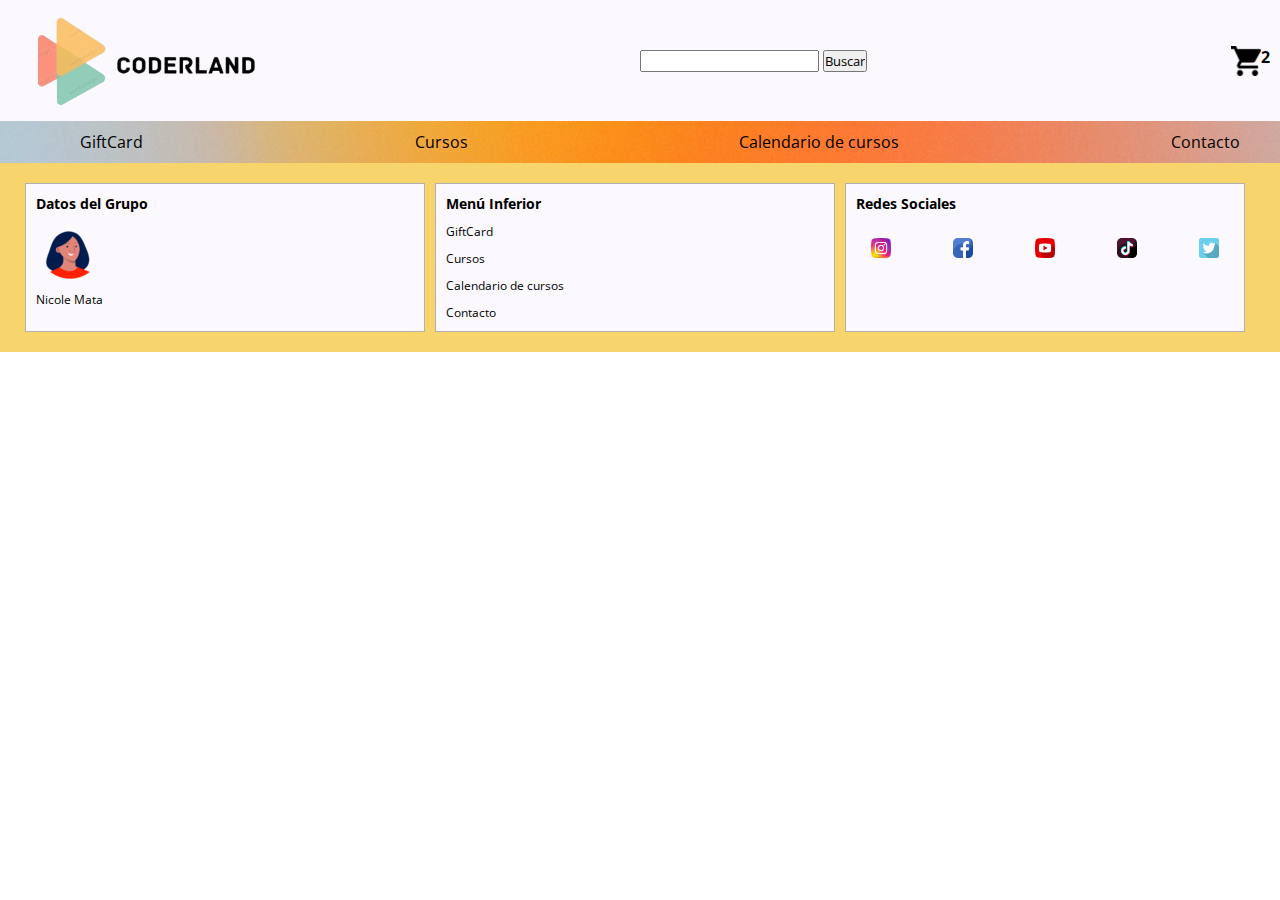
==== detalleDelCurso.html @ df52b889 "cambio del nombre de la carpeta de img" ====
<!DOCTYPE html>
<html lang="es">
<head>
    <meta charset="UTF-8">
    <meta http-equiv="X-UA-Compatible" content="IE=edge">
    <meta name="viewport" content="width=device-width, initial-scale=1.0">
    <link rel="stylesheet" href="css/estilos.css">
    <link rel="stylesheet" href="css/estilosDelCurso.css">
    <title>Detalle del Curso</title>
</head>
<body>
    <header>
        <div id="header-superior">
            <!-- LOGO -->
            <div class="contenedor-items">
                <div id="logo">
                    <a href="index.html"><img src="img/coderland.png" alt="logo-coderland"></a>
                </div>
            </div>

            <!-- BUSCADOR-->
            <div class="contenedor-items">
                <form action="#" method="get">
                    <input type="search" name="lista-buscador" list="lista-buscador">
                    <input type="submit" value="Buscar">
                </form>
                <datalist id="lista-buscador">
                    <option value="Html5 y CSS desde Cero"></option>
                    <option value="Python"></option>
                    <option value="Desarrollo con Angular"></option>
                    <option value="Programación con Java"></option>
                    <option value="SQL desde Cero"></option>
                    <option value="Javascript"></option>
                </datalist>
            </div>

            <!-- CARRITO -->
            <div class="contenedor-items">
                <div id="carrito">
                    <img src="img/carrito.png" alt="carrito">
                    <h4>2</h4>
                </div>
            </div>
        </div>


        <div id="header-menu">
            <nav>
                <ul>
                    <li><a href="giftCard.html">GiftCard</a></li>
                    <li><a href="detalleDelCurso.html">Cursos</a></li>
                    <li><a href="calendarioDeProxCursos.html">Calendario de cursos</a></li>
                    <li><a href="contacto.html">Contacto</a></li>
                </ul>
            </nav>
        </div>

    </header>
    
    <main>
        
    </main>

    <footer>
        <!-- datos del grupo -->
        <section class="contenedor-datos-menu-redes">
            <h4>Datos del Grupo</h4>
            <div class="columna-avatar-datos">

                <div id="avatar">
                    <img src="img/icons/avatar_woman.png" alt="user">
                </div>

                <div id="datos">
                    <p>Nicole Mata</p>
                </div>
            </div>

        </section>

        <!-- menu inferior -->
        <section class="contenedor-datos-menu-redes">
            <h4>Menú Inferior</h4>
            <ul>
                <li><a href="giftCard.html" target="_blank">GiftCard</a></li>
                <li><a href="detalleDelCurso.html" target="_blank">Cursos</a></li>
                <li><a href="calendarioDeProxCursos.html" target="_blank">Calendario de cursos</a></li>
                <li><a href="contacto.html" target="_blank">Contacto</a></li>
            </ul>
        </section>

        <!-- redes sociales -->
        <section class="contenedor-datos-menu-redes">
            <h4>Redes Sociales</h4>
            <ul id="iconos-redes">
                <li><a href="https://www.instagram.com/" target="_blank"><img src="img/icons/instagram.png"
                            alt="instagram"></a></li>
                <li><a href="https://www.facebook.com/" target="_blank"><img src="img/icons/facebook.png"
                            alt="facebook"></a></li>
                <li><a href="https://www.youtube.com/" target="_blank"><img src="img/icons/youtube.png"
                            alt="youtube"></a></li>
                <li><a href="https://www.tiktok.com/es/" target="_blank"><img src="img/icons/tik-tok.png"
                            alt="tik-tok"></a></li>
                <li><a href="https://twitter.com/" target="_blank"><img src="img/icons/twitter_.png" alt="twitter"></a>
                </li>
            </ul>

        </section>

        <!-- AGREGAR FIXED WP -->
        <section>
            <a href="https://web.whatsapp.com/" target="_blank" class="btn-wsp">
                <i class="icon-whatsapp"></i>
            </a>
        </section>

    </footer>
</body>
</html>
---- css/estilos.css ----
@import url('https://fonts.googleapis.com/css2?family=Open+Sans&display=swap');
* {
    margin: 0%;
    padding: 0%;
    box-sizing: border-box;
    font-family: 'Open Sans', sans-serif;
}

:root {
    --color-1: #FBF9FE;
    --color-2: #9CD9C2;
    --color-3: #f2b70596;
}


a {
    text-decoration: none;
    color: #000000;
}

ul {
    list-style: none;
}

/* HEADER */

header {
    background-color: var(--color-1);
    display: flex;
    flex-direction: column;
}

#header-superior {
    display: flex;
    justify-content: space-between;
    align-items: center;
}

#logo img {
    margin: 8px 30px;
    height: 100px;
}

#carrito {
    display: flex;
    margin: 0px 10px;
}


#carrito img {
    height: 30px;
}



#header-menu {
    background-image: url(../img/fondoo.jpg);
    background-size: cover;
    background-position: center;
}

#header-menu nav {
    padding-left: 70px;
    padding-right: 30px;
}

#header-menu ul {
    display: flex;
    justify-content: space-between;
    align-items: center;
    padding: 10px;
}

#header-menu li a {
    color: #000000;
    font-size: 16px;
}

.titulo-div-section {
    text-align: center;
    padding: 30px;
    font-size: 30px;
    background-color: var(--color-3);
}

/* FOOTER */
footer {
    background-color: var(--color-3);
    display: flex;
    justify-content: space-around;
    padding: 20px;
}

footer h4 {
    margin: 10px;
    font-size: 14px;
}

.contenedor-datos-menu-redes {
    background-color: var(--color-1);
    width: 400px;
    border-style: solid;
    border-width: thin;
    border-color: #b1b1b1;
}


.columna-avatar-datos {
    margin: 10px;
    font-size: 12px;
}

.contenedor-datos-menu-redes li {
    font-size: 12px;
    margin: 10px;
}


#iconos-redes {
    margin: 15px;
    display: flex;
    justify-content: space-between;
    
}

#iconos-redes img{
    width: 20px;
}

/* WHATSAPP */

.btn-wsp{
    background-color: #69cf5a;
    position: fixed;
    z-index: 10000;
    text-align: center;
    right: 15px;
    bottom: 30px;
    font-size: 40px;
    color: var(--color-1);
    border-radius: 50px;
    box-shadow: 0px 2px 10px #000000;
}

.btn-wsp:hover{
    background-color: var(--color-1);
    color: #69cf5a;
}
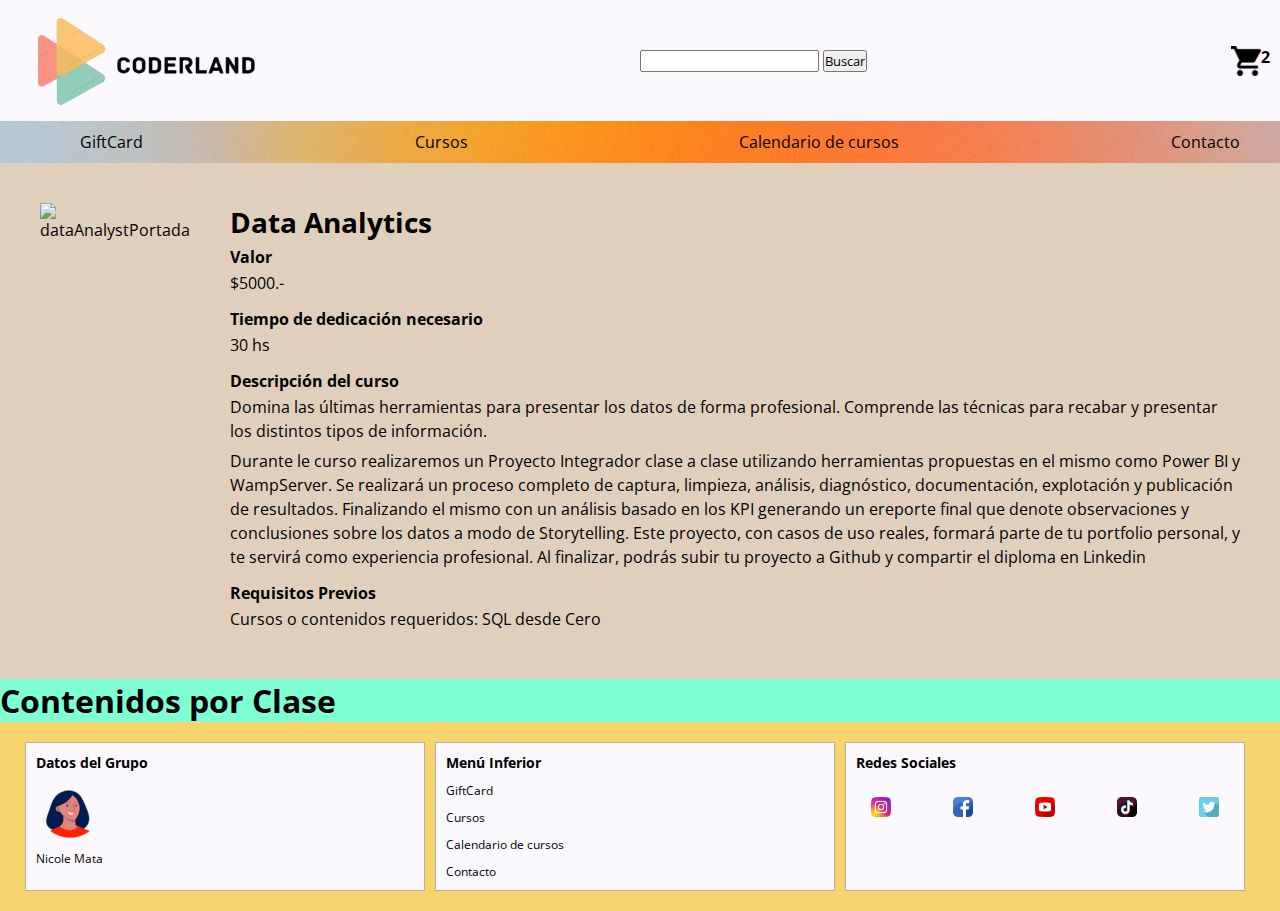
==== commit 4c3c3dd8: "desarrollo de los detalles del curso" ====
--- a/detalleDelCurso.html
+++ b/detalleDelCurso.html
@@ -1,5 +1,6 @@
 <!DOCTYPE html>
 <html lang="es">
+
 <head>
     <meta charset="UTF-8">
     <meta http-equiv="X-UA-Compatible" content="IE=edge">
@@ -8,6 +9,7 @@
     <link rel="stylesheet" href="css/estilosDelCurso.css">
     <title>Detalle del Curso</title>
 </head>
+
 <body>
     <header>
         <div id="header-superior">
@@ -56,9 +58,59 @@
         </div>
 
     </header>
-    
+
     <main>
+        <!--TITULO CURSO Y PORTADA-->
+        <section id="detalle-curso">
+            <div>
+                <img src="img/cursosPortadas/dataAnalystPortada.jpg" alt="dataAnalystPortada" >
+            </div>
+
+            <section id="info">
+                <h1>Data Analytics</h1>
+
+                <article class="detalle">
+                    <h4>Valor</h4>
+                    <p>$5000.-</p>
+                </article>
+
+                <article class="detalle">
+                    <h4>Tiempo de dedicación necesario</h4>
+                    <p>30 hs</p>
+                </article>
+
+                <article class="detalle">
+                    <h4>Descripción del curso</h4>
+                    <p>Domina las últimas herramientas para presentar los datos de forma
+                        profesional. Comprende las técnicas para recabar y presentar los
+                        distintos tipos de información.</p>
+                    <p>Durante le curso realizaremos un Proyecto Integrador clase a clase
+                        utilizando herramientas propuestas en el mismo como Power BI y
+                        WampServer.
+                        Se realizará un proceso completo de captura, limpieza, análisis,
+                        diagnóstico, documentación, explotación y publicación de resultados.
+                        Finalizando el mismo con un análisis basado en los KPI generando un
+                        ereporte final que denote observaciones y conclusiones sobre los
+                        datos a modo de Storytelling.
+                        Este proyecto, con casos de uso reales, formará parte de tu portfolio
+                        personal, y te servirá como experiencia profesional. Al finalizar, podrás
+                        subir tu proyecto a Github y compartir el diploma en Linkedin</p>
+                </article>
+
+                <article class="detalle">
+                    <h4>Requisitos Previos</h4>
+                    <p>Cursos o contenidos requeridos: SQL desde Cero</p>
+                </article>
+            </section>
+
+        </section>
+
+        <!-- CONTENIDO POR CLASE -->
+        <section id="contenido">
+            <h1>Contenidos por Clase</h1>
         
+        </section>
+
     </main>
 
     <footer>
@@ -108,12 +160,13 @@
         </section>
 
         <!-- AGREGAR FIXED WP -->
-        <section>
+        <div id="wsp">
             <a href="https://web.whatsapp.com/" target="_blank" class="btn-wsp">
                 <i class="icon-whatsapp"></i>
             </a>
-        </section>
+        </div>
 
     </footer>
 </body>
+
 </html>--- a/css/estilosDelCurso.css
+++ b/css/estilosDelCurso.css
@@ -0,0 +1,33 @@
+#detalle-curso{
+    background-color: rgb(224, 208, 187);
+    display: flex;
+    padding: 20px;
+}
+
+#detalle-curso img{
+    width: 300px;
+    margin: 20px;
+}
+
+#info{
+    margin: 20px;
+}
+
+#info h1{
+    font-size: 28px;
+}
+
+.detalle{
+    padding: 5px 0px;
+}
+
+.detalle p{
+    padding: 3px 0px;
+    line-height: 1.5;
+}
+
+#contenido{
+    background-color: aquamarine;
+    
+}   
+
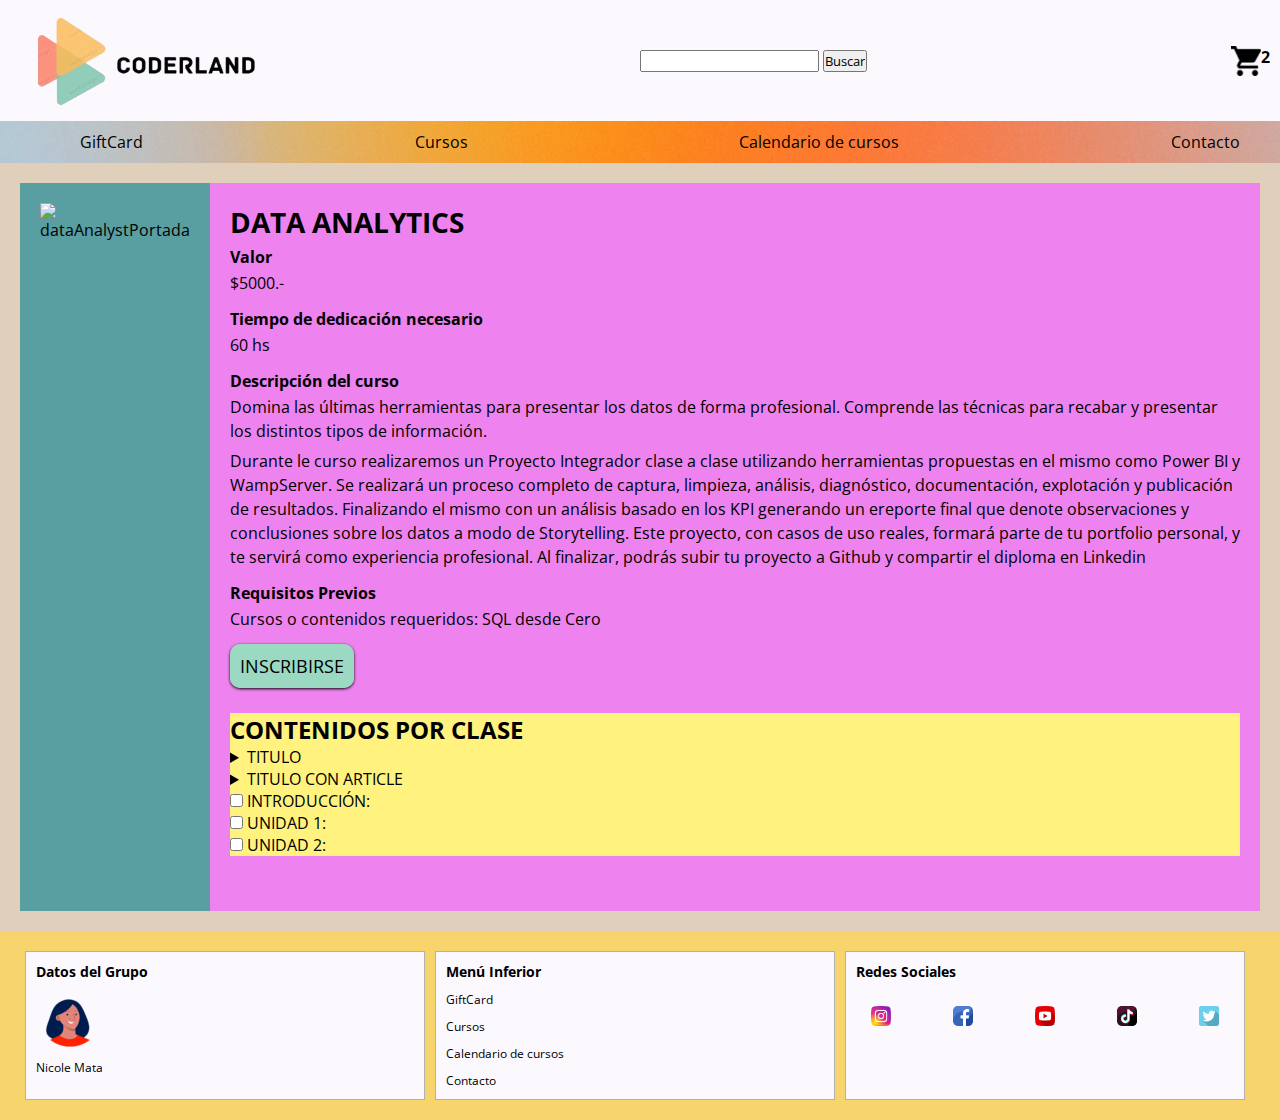
==== commit 1fcffada: "practicando tabla desplegable/acordeon con details y con input/label" ====
--- a/detalleDelCurso.html
+++ b/detalleDelCurso.html
@@ -62,12 +62,12 @@
     <main>
         <!--TITULO CURSO Y PORTADA-->
         <section id="detalle-curso">
-            <div>
-                <img src="img/cursosPortadas/dataAnalystPortada.jpg" alt="dataAnalystPortada" >
+            <div class="portada">
+                <img src="img/cursosPortadas/dataAnalystPortada.jpg" alt="dataAnalystPortada">
             </div>
 
             <section id="info">
-                <h1>Data Analytics</h1>
+                <h1>DATA ANALYTICS</h1>
 
                 <article class="detalle">
                     <h4>Valor</h4>
@@ -76,7 +76,7 @@
 
                 <article class="detalle">
                     <h4>Tiempo de dedicación necesario</h4>
-                    <p>30 hs</p>
+                    <p>60 hs</p>
                 </article>
 
                 <article class="detalle">
@@ -101,15 +101,101 @@
                     <h4>Requisitos Previos</h4>
                     <p>Cursos o contenidos requeridos: SQL desde Cero</p>
                 </article>
+
+                <article id="btn-inscripcion">
+                    <a href="formularioDeInscripcion.html" target="_blank"> INSCRIBIRSE</a>
+                </article>
+
+                <!-- CONTENIDO POR CLASE -->
+
+                <section id="contenido">
+                    <h2>CONTENIDOS POR CLASE</h2>
+
+                    <details>
+                        <summary>TITULO</summary>
+
+
+                        <div>
+                            <p>Lorem ipsum dolor sit amet consectetur adipisicing elit. Doloremque perspiciatis sint
+                                tenetur
+                                eligendi voluptatum dolorum nobis amet quaerat? Perspiciatis quos nostrum neque
+                                provident,
+                                cum quam explicabo officia minus amet expedita.
+                            </p>
+                        </div>
+                    </details>
+                    
+                    <details>
+                        <summary>TITULO CON ARTICLE</summary>
+
+                        <article>
+                            <p>Lorem ipsum dolor sit amet consectetur adipisicing elit. Doloremque perspiciatis sint
+                                tenetur
+                                eligendi voluptatum dolorum nobis amet quaerat? Perspiciatis quos nostrum neque
+                                provident,
+                                cum quam explicabo officia minus amet expedita.
+                            </p>
+                        </article>
+
+                    </details>
+
+
+
+
+                    <div class="unidades">
+                        <div class="unidad">
+                            <input type="checkbox" id="id-1">
+                            <label class="titulo-unidad" for="id-1">INTRODUCCIÓN: </label>
+
+
+                            <article class="contenido-unidad">
+                                Lorem ipsum dolor sit amet consectetur adipisicing elit. Neque, esse reprehenderit
+                                facilis
+                                minus
+                                laudantium totam voluptate incidunt ipsam perspiciatis necessitatibus deserunt. Autem
+                                obcaecati
+                                vero, vel atque aliquam dolores quia suscipit.
+                            </article>
+                        </div>
+
+                        <div class="unidad">
+                            <input type="checkbox" name="check" id="id-2">
+                            <label class="titulo-unidad" for="id-2">UNIDAD 1: </label>
+                            <article class="contenido-unidad">
+                                Lorem ipsum dolor sit amet consectetur adipisicing elit. Neque, esse reprehenderit
+                                facilis
+                                minus
+                                laudantium totam voluptate incidunt ipsam perspiciatis necessitatibus deserunt. Autem
+                                obcaecati
+                                vero, vel atque aliquam dolores quia suscipit.
+                            </article>
+                        </div>
+
+                        <div class="unidad">
+                            <input type="checkbox" name="check" id="id-3">
+                            <label class="titulo-unidad" for="id-3">UNIDAD 2: </label>
+                            <article class="contenido-unidad">
+                                Lorem ipsum dolor sit amet consectetur adipisicing elit. Neque, esse reprehenderit
+                                facilis
+                                minus
+                                laudantium totam voluptate incidunt ipsam perspiciatis necessitatibus deserunt. Autem
+                                obcaecati
+                                vero, vel atque aliquam dolores quia suscipit.
+                            </article>
+                        </div>
+                    </div>
+
+
+
+                </section>
+
+
             </section>
 
         </section>
 
-        <!-- CONTENIDO POR CLASE -->
-        <section id="contenido">
-            <h1>Contenidos por Clase</h1>
-        
-        </section>
+
+
 
     </main>
 
--- a/css/estilosDelCurso.css
+++ b/css/estilosDelCurso.css
@@ -1,16 +1,28 @@
+:root {
+    --color-1: #FBF9FE;
+    --color-2: #9CD9C2;
+    --color-3: #f2b70596;
+}
+
+
 #detalle-curso{
     background-color: rgb(224, 208, 187);
     display: flex;
     padding: 20px;
 }
 
-#detalle-curso img{
+.portada{
+    background-color: rgb(89, 158, 160);
+}
+
+.portada img{
     width: 300px;
     margin: 20px;
 }
 
 #info{
-    margin: 20px;
+    background-color: violet;
+    padding: 20px;
 }
 
 #info h1{
@@ -26,8 +38,47 @@
     line-height: 1.5;
 }
 
+#btn-inscripcion{
+    margin: 15px 0px;
+}
+
+#btn-inscripcion a{
+    background-color:var(--color-2) ;
+    padding: 10px;
+    font-size: 18px;
+    border-radius: 10px;
+    box-shadow: 0px 1px 3px #000;
+}
+
+#btn-inscripcion a:hover{
+    box-shadow: 0px 1px 6px #000;
+}
+
 #contenido{
-    background-color: aquamarine;
-    
+    background-color: rgb(255, 242, 127);
+    margin: 35px 0px;
 }   
 
+/* tab: unidad
+    tab-container: contenido-unidad
+*/
+
+
+
+.unidad{
+    overflow: hidden;
+}
+
+.contenido-unidad{
+    max-height: 0;
+    padding: 0px 1em;
+    transition: all 0.25s;
+}
+
+/* SI ESTA CHECKED BUSCA AL HERMANO QUE TENGA EL CONTENIDO-UNIDAD */
+#contenido input:checked ~ .contenido-unidad {
+    max-height: 100vh;
+}
+
+
+
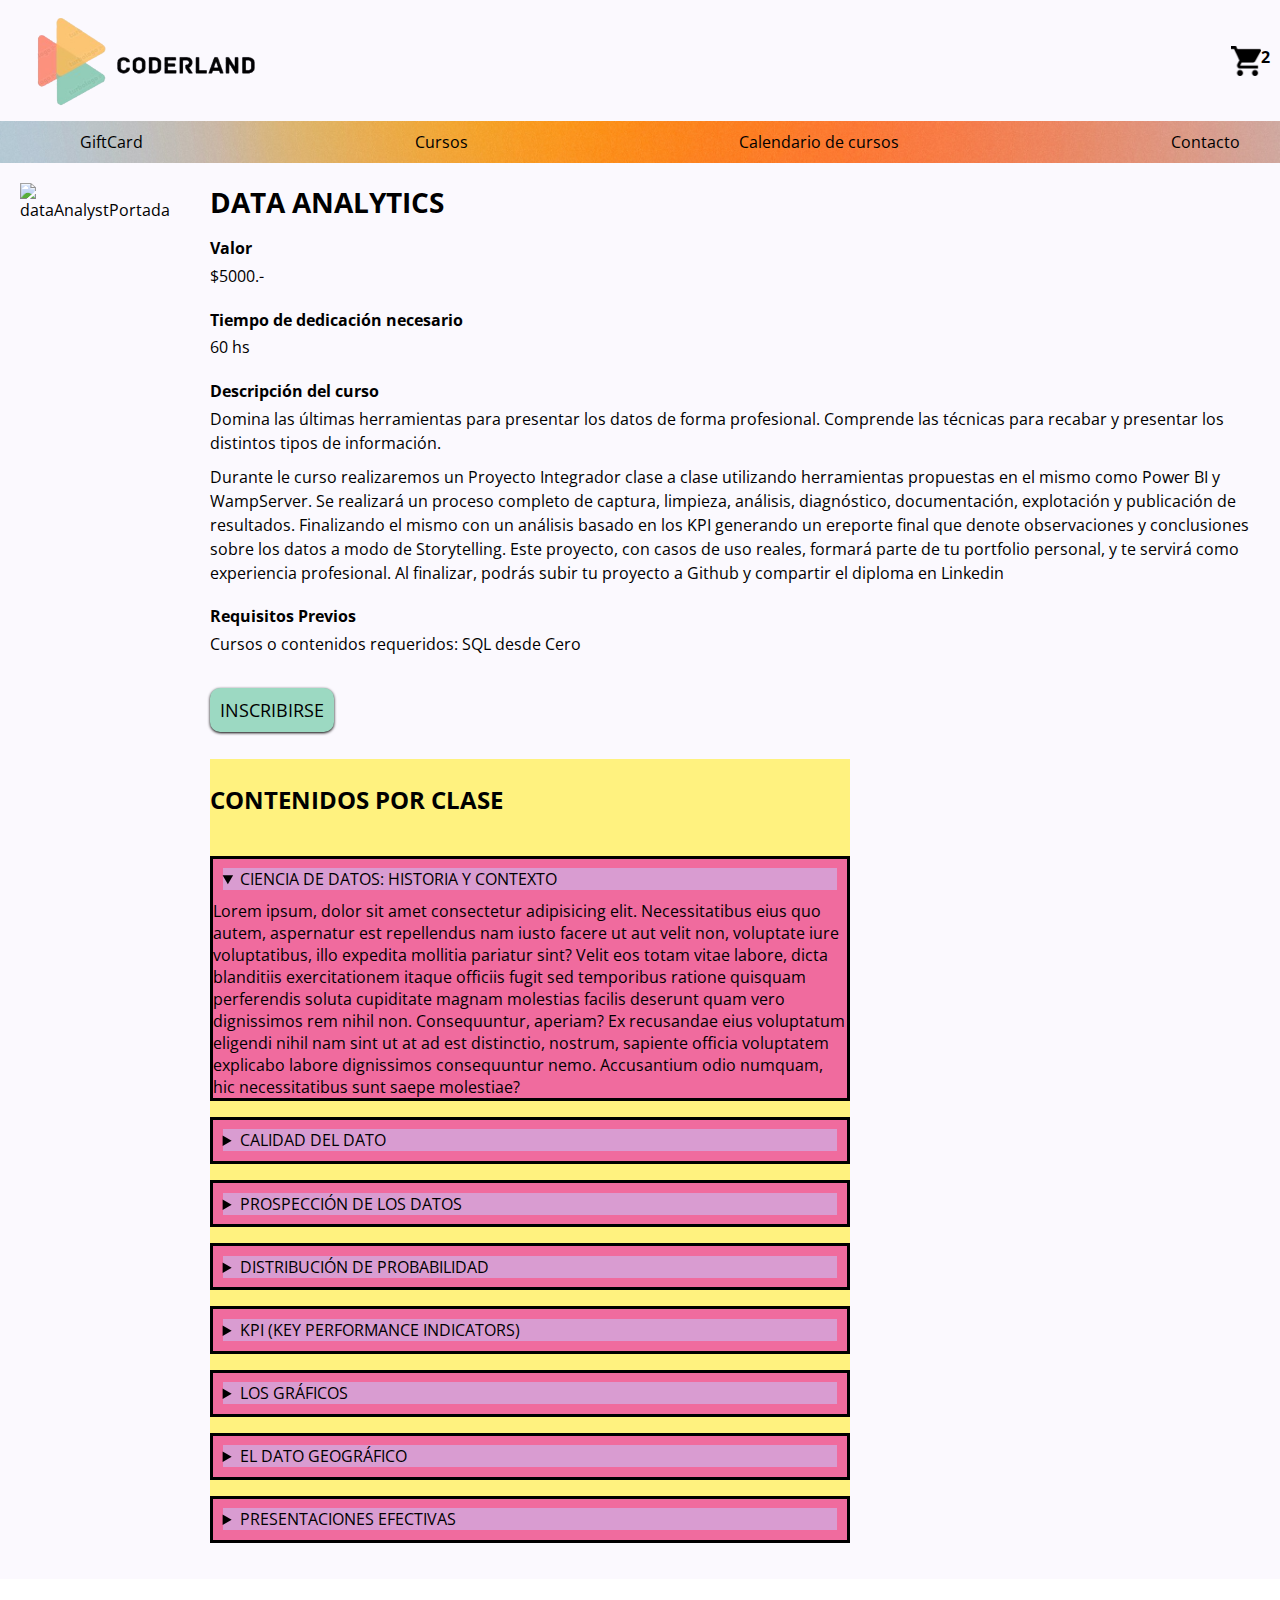
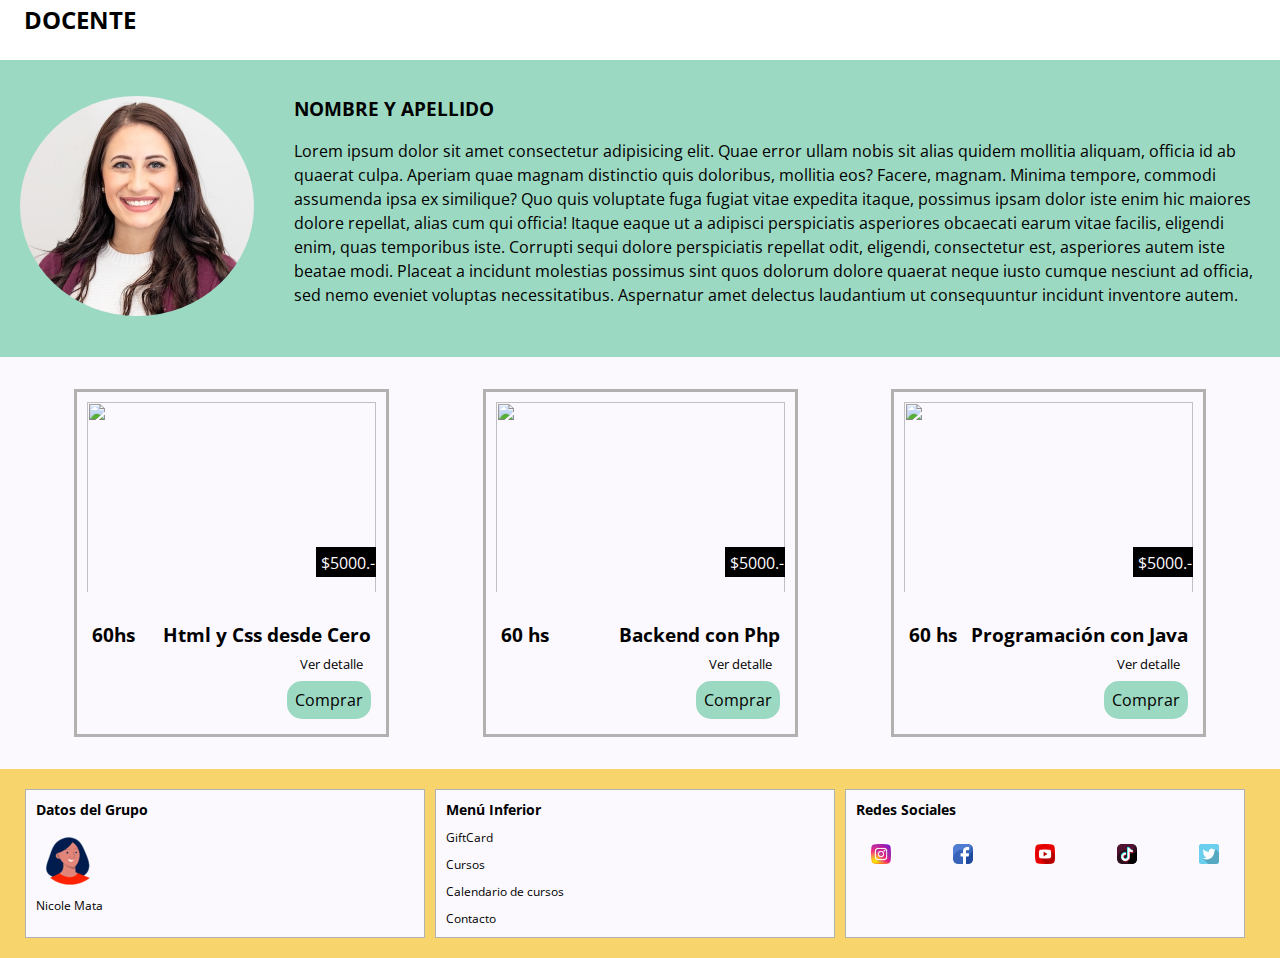
==== commit edbe5ecd: "terminacion básica del detalle del curso" ====
--- a/detalleDelCurso.html
+++ b/detalleDelCurso.html
@@ -7,6 +7,7 @@
     <meta name="viewport" content="width=device-width, initial-scale=1.0">
     <link rel="stylesheet" href="css/estilos.css">
     <link rel="stylesheet" href="css/estilosDelCurso.css">
+    <script src="https://kit.fontawesome.com/91c6e18db7.js" crossorigin="anonymous"></script>
     <title>Detalle del Curso</title>
 </head>
 
@@ -61,30 +62,30 @@
 
     <main>
         <!--TITULO CURSO Y PORTADA-->
-        <section id="detalle-curso">
+        <section class="contenedor-flex">
             <div class="portada">
                 <img src="img/cursosPortadas/dataAnalystPortada.jpg" alt="dataAnalystPortada">
             </div>
 
-            <section id="info">
+            <section class="contenedor-con-padding">
                 <h1>DATA ANALYTICS</h1>
 
                 <article class="detalle">
                     <h4>Valor</h4>
-                    <p>$5000.-</p>
+                    <p class="texto">$5000.-</p>
                 </article>
 
                 <article class="detalle">
                     <h4>Tiempo de dedicación necesario</h4>
-                    <p>60 hs</p>
+                    <p class="texto">60 hs</p>
                 </article>
 
                 <article class="detalle">
                     <h4>Descripción del curso</h4>
-                    <p>Domina las últimas herramientas para presentar los datos de forma
+                    <p class="texto">Domina las últimas herramientas para presentar los datos de forma
                         profesional. Comprende las técnicas para recabar y presentar los
                         distintos tipos de información.</p>
-                    <p>Durante le curso realizaremos un Proyecto Integrador clase a clase
+                    <p class="texto">Durante le curso realizaremos un Proyecto Integrador clase a clase
                         utilizando herramientas propuestas en el mismo como Power BI y
                         WampServer.
                         Se realizará un proceso completo de captura, limpieza, análisis,
@@ -99,104 +100,382 @@
 
                 <article class="detalle">
                     <h4>Requisitos Previos</h4>
-                    <p>Cursos o contenidos requeridos: SQL desde Cero</p>
-                </article>
-
-                <article id="btn-inscripcion">
+
+                    <p class="texto">Cursos o contenidos requeridos: SQL desde Cero</p>
+                </article>
+
+                <div id="btn-inscripcion">
                     <a href="formularioDeInscripcion.html" target="_blank"> INSCRIBIRSE</a>
-                </article>
+                </div>
 
                 <!-- CONTENIDO POR CLASE -->
 
                 <section id="contenido">
                     <h2>CONTENIDOS POR CLASE</h2>
 
-                    <details>
-                        <summary>TITULO</summary>
-
-
-                        <div>
-                            <p>Lorem ipsum dolor sit amet consectetur adipisicing elit. Doloremque perspiciatis sint
-                                tenetur
-                                eligendi voluptatum dolorum nobis amet quaerat? Perspiciatis quos nostrum neque
-                                provident,
-                                cum quam explicabo officia minus amet expedita.
-                            </p>
+                    <!-- UNIDAD 1 -->
+                    <details open>
+                        <summary>CIENCIA DE DATOS: HISTORIA Y CONTEXTO</summary>
+                        <article class="display-temario">
+                            <!-- <ul class="temario">
+                                <li>Proceso del Dato</li>
+                                <li>Perfiles profesionales</li>
+                                <li>Análisis y visualización de datos</li>
+                                <li>Inteligencia de negocios</li>
+                                <li>Ecosistema de una organización</li>
+                            </ul> -->
+                            <!-- <div class="c">
+                                <div class="texto">
+                                    <p>Proceso del Dato</p>
+                                </div>
+
+                                <div class="icon">
+                                    <i class="fa-regular fa-clock"></i>
+                                    <p class="texto">10 min</p>
+                                </div>
+
+                                <div class="checkbox">
+                                    <input type="checkbox" name="checkbox" id="checkbox">
+                                </div>
+
+                                -----------------------------------------------------------
+                            </div>
+
+                            <div class="c">
+                                <div class="texto">
+                                    <p>Perfiles profesionales</p>
+                                </div>
+
+                                <div class="icon">
+                                    <i class="fa-regular fa-clock"></i>
+                                    <p class="texto">10 min</p>
+                                </div>
+
+                                <div class="checkbox">
+                                    <input type="checkbox" name="checkbox" id="checkbox">
+                                </div>
+                                ----------------------------------------------------------
+
+                            </div>
+
+                            <div class="c">
+                                <div class="texto">
+                                    <p>Análisis y visualización de Datos</p>
+                                </div>
+
+                                <div class="icon">
+                                    <i class="fa-regular fa-clock"></i>
+                                    <p class="texto">10 min</p>
+                                </div>
+
+                                <div class="checkbox">
+                                    <input type="checkbox" name="checkbox" id="checkbox">
+                                </div>
+                                ----------------------------------------------------------
+
+                            </div>
+
+                            <div class="c">
+                                <div class="texto">
+                                    <p>Inteligencia de negocios</p>
+                                </div>
+
+                                <div class="icon">
+                                    <i class="fa-regular fa-clock"></i>
+                                    <p class="texto">10 min</p>
+                                </div>
+
+                                <div class="checkbox">
+                                    <input type="checkbox" name="checkbox" id="checkbox">
+                                </div>
+                                ----------------------------------------------------------
+
+                            </div> -->
+
+
+
+
+
+                        </article>
+
+                        <p>Lorem ipsum, dolor sit amet consectetur adipisicing elit. Necessitatibus eius quo autem,
+                            aspernatur est repellendus nam iusto facere ut aut velit non, voluptate iure voluptatibus,
+                            illo expedita mollitia pariatur sint?
+                            Velit eos totam vitae labore, dicta blanditiis exercitationem itaque officiis fugit sed
+                            temporibus ratione quisquam perferendis soluta cupiditate magnam molestias facilis deserunt
+                            quam vero dignissimos rem nihil non. Consequuntur, aperiam?
+                            Ex recusandae eius voluptatum eligendi nihil nam sint ut at ad est distinctio, nostrum,
+                            sapiente officia voluptatem explicabo labore dignissimos consequuntur nemo. Accusantium odio
+                            numquam, hic necessitatibus sunt saepe molestiae?</p>
+
+                    </details>
+
+                    <!-- UNIDAD 2 -->
+                    <details>
+                        <summary>CALIDAD DEL DATO</summary>
+
+                        <p>Lorem ipsum, dolor sit amet consectetur adipisicing elit. Necessitatibus eius quo autem,
+                            aspernatur est repellendus nam iusto facere ut aut velit non, voluptate iure voluptatibus,
+                            illo expedita mollitia pariatur sint?
+                            Velit eos totam vitae labore, dicta blanditiis exercitationem itaque officiis fugit sed
+                            temporibus ratione quisquam perferendis soluta cupiditate magnam molestias facilis deserunt
+                            quam vero dignissimos rem nihil non. Consequuntur, aperiam?
+                            Ex recusandae eius voluptatum eligendi nihil nam sint ut at ad est distinctio, nostrum,
+                            sapiente officia voluptatem explicabo labore dignissimos consequuntur nemo. Accusantium odio
+                            numquam, hic necessitatibus sunt saepe molestiae?</p>
+
+                    </details>
+
+                    <!--UNIDAD 3  -->
+                    <details>
+                        <summary>PROSPECCIÓN DE LOS DATOS</summary>
+
+                        <p>Lorem ipsum, dolor sit amet consectetur adipisicing elit. Necessitatibus eius quo autem,
+                            aspernatur est repellendus nam iusto facere ut aut velit non, voluptate iure voluptatibus,
+                            illo expedita mollitia pariatur sint?
+                            Velit eos totam vitae labore, dicta blanditiis exercitationem itaque officiis fugit sed
+                            temporibus ratione quisquam perferendis soluta cupiditate magnam molestias facilis deserunt
+                            quam vero dignissimos rem nihil non. Consequuntur, aperiam?
+                            Ex recusandae eius voluptatum eligendi nihil nam sint ut at ad est distinctio, nostrum,
+                            sapiente officia voluptatem explicabo labore dignissimos consequuntur nemo. Accusantium odio
+                            numquam, hic necessitatibus sunt saepe molestiae?</p>
+
+                    </details>
+
+                    <!-- UNIDAD 4 -->
+                    <details>
+                        <summary>DISTRIBUCIÓN DE PROBABILIDAD</summary>
+
+                        <p>Lorem ipsum, dolor sit amet consectetur adipisicing elit. Necessitatibus eius quo autem,
+                            aspernatur est repellendus nam iusto facere ut aut velit non, voluptate iure voluptatibus,
+                            illo expedita mollitia pariatur sint?
+                            Velit eos totam vitae labore, dicta blanditiis exercitationem itaque officiis fugit sed
+                            temporibus ratione quisquam perferendis soluta cupiditate magnam molestias facilis deserunt
+                            quam vero dignissimos rem nihil non. Consequuntur, aperiam?
+                            Ex recusandae eius voluptatum eligendi nihil nam sint ut at ad est distinctio, nostrum,
+                            sapiente officia voluptatem explicabo labore dignissimos consequuntur nemo. Accusantium odio
+                            numquam, hic necessitatibus sunt saepe molestiae?</p>
+
+                    </details>
+
+                    <!-- UNIDAD 5 -->
+                    <details>
+                        <summary>KPI (KEY PERFORMANCE INDICATORS)</summary>
+
+                        <p>Lorem ipsum, dolor sit amet consectetur adipisicing elit. Necessitatibus eius quo autem,
+                            aspernatur est repellendus nam iusto facere ut aut velit non, voluptate iure voluptatibus,
+                            illo expedita mollitia pariatur sint?
+                            Velit eos totam vitae labore, dicta blanditiis exercitationem itaque officiis fugit sed
+                            temporibus ratione quisquam perferendis soluta cupiditate magnam molestias facilis deserunt
+                            quam vero dignissimos rem nihil non. Consequuntur, aperiam?
+                            Ex recusandae eius voluptatum eligendi nihil nam sint ut at ad est distinctio, nostrum,
+                            sapiente officia voluptatem explicabo labore dignissimos consequuntur nemo. Accusantium odio
+                            numquam, hic necessitatibus sunt saepe molestiae?</p>
+
+                    </details>
+
+                    <!-- UNIDAD 6 -->
+                    <details>
+                        <summary>LOS GRÁFICOS</summary>
+
+                        <p>Lorem ipsum, dolor sit amet consectetur adipisicing elit. Necessitatibus eius quo autem,
+                            aspernatur est repellendus nam iusto facere ut aut velit non, voluptate iure voluptatibus,
+                            illo expedita mollitia pariatur sint?
+                            Velit eos totam vitae labore, dicta blanditiis exercitationem itaque officiis fugit sed
+                            temporibus ratione quisquam perferendis soluta cupiditate magnam molestias facilis deserunt
+                            quam vero dignissimos rem nihil non. Consequuntur, aperiam?
+                            Ex recusandae eius voluptatum eligendi nihil nam sint ut at ad est distinctio, nostrum,
+                            sapiente officia voluptatem explicabo labore dignissimos consequuntur nemo. Accusantium odio
+                            numquam, hic necessitatibus sunt saepe molestiae?</p>
+
+                    </details>
+
+                    <!-- UNIDAD 7 -->
+                    <details>
+                        <summary>EL DATO GEOGRÁFICO</summary>
+
+                        <p>Lorem ipsum, dolor sit amet consectetur adipisicing elit. Necessitatibus eius quo autem,
+                            aspernatur est repellendus nam iusto facere ut aut velit non, voluptate iure voluptatibus,
+                            illo expedita mollitia pariatur sint?
+                            Velit eos totam vitae labore, dicta blanditiis exercitationem itaque officiis fugit sed
+                            temporibus ratione quisquam perferendis soluta cupiditate magnam molestias facilis deserunt
+                            quam vero dignissimos rem nihil non. Consequuntur, aperiam?
+                            Ex recusandae eius voluptatum eligendi nihil nam sint ut at ad est distinctio, nostrum,
+                            sapiente officia voluptatem explicabo labore dignissimos consequuntur nemo. Accusantium odio
+                            numquam, hic necessitatibus sunt saepe molestiae?</p>
+
+                    </details>
+
+                    <!-- UNIDAD 8 -->
+                    <details>
+                        <summary>PRESENTACIONES EFECTIVAS</summary>
+
+                        <p>Lorem ipsum, dolor sit amet consectetur adipisicing elit. Necessitatibus eius quo autem,
+                            aspernatur est repellendus nam iusto facere ut aut velit non, voluptate iure voluptatibus,
+                            illo expedita mollitia pariatur sint?
+                            Velit eos totam vitae labore, dicta blanditiis exercitationem itaque officiis fugit sed
+                            temporibus ratione quisquam perferendis soluta cupiditate magnam molestias facilis deserunt
+                            quam vero dignissimos rem nihil non. Consequuntur, aperiam?
+                            Ex recusandae eius voluptatum eligendi nihil nam sint ut at ad est distinctio, nostrum,
+                            sapiente officia voluptatem explicabo labore dignissimos consequuntur nemo. Accusantium odio
+                            numquam, hic necessitatibus sunt saepe molestiae?</p>
+
+                    </details>
+
+                </section>
+
+
+            </section>
+
+        </section>
+
+        <!-- DOCENTE -->
+        <section id="docente">
+            <h2 >DOCENTE</h2>
+
+            <article class="contenedor-flex">
+
+                <!-- FOTO DEL DOCENTE -->
+                <div class="contenedor-con-padding">
+                    <img src="img/profeProfile.jpg" alt="foto-del-docente" id="img-radius">
+                </div>
+
+                <!-- INFO DEL DOCENTE -->
+                <article class="contenedor-con-padding">
+                    <h3>NOMBRE Y APELLIDO</h3>
+
+                    <div class="estrellas">
+                        <input type="radio" name="puntuacion" id="estrella-1">
+                        <label for="estrella-1"><i class="fa-solid fa-star"></i></label>
+
+                        <input type="radio" name="puntuacion" id="estrella-2">
+                        <label for="estrella-2"><i class="fa-solid fa-star"></i></label>
+
+                        <input type="radio" name="puntuacion" id="estrella-3">
+                        <label for="estrella-3"><i class="fa-solid fa-star"></i></label>
+
+                        <input type="radio" name="puntuacion" id="estrella-4">
+                        <label for="estrella-4"><i class="fa-solid fa-star"></i></label>
+
+                        <input type="radio" name="puntuacion" id="estrella-5">
+                        <label for="estrella-5"><i class="fa-solid fa-star"></i></label>
+
+
+
+
+                    </div>
+
+                    <p class="texto">Lorem ipsum dolor sit amet consectetur adipisicing elit. Quae error ullam nobis sit
+                        alias quidem
+                        mollitia aliquam, officia id ab quaerat culpa. Aperiam quae magnam distinctio quis doloribus,
+                        mollitia eos?
+                        Facere, magnam. Minima tempore, commodi assumenda ipsa ex similique? Quo quis voluptate fuga
+                        fugiat vitae expedita itaque, possimus ipsam dolor iste enim hic maiores dolore repellat, alias
+                        cum qui officia!
+                        Itaque eaque ut a adipisci perspiciatis asperiores obcaecati earum vitae facilis, eligendi enim,
+                        quas temporibus iste. Corrupti sequi dolore perspiciatis repellat odit, eligendi, consectetur
+                        est, asperiores autem iste beatae modi.
+                        Placeat a incidunt molestias possimus sint quos dolorum dolore quaerat neque iusto cumque
+                        nesciunt ad officia, sed nemo eveniet voluptas necessitatibus. Aspernatur amet delectus
+                        laudantium ut consequuntur incidunt inventore autem.</p>
+
+                </article>
+
+
+            </article>
+
+        </section>
+
+        <!-- CURSOS RELACIONADOS -->
+
+
+            <section class="contenedor-items">
+                <!-- HTML Y CSS -->
+                <article class="item">
+
+                    <div class="imagen-precio">
+                        <img src="img/cursosPortadas/html-css.jpg" alt="">
+                        <p class="precio">$5000.-</p>
+                    </div>
+
+                    <div class="descripcion">
+                        <div class="columna-1">
+                            <h3>60hs</h3>
+                            <h3>Html y Css desde Cero</h3>
                         </div>
-                    </details>
-                    
-                    <details>
-                        <summary>TITULO CON ARTICLE</summary>
-
-                        <article>
-                            <p>Lorem ipsum dolor sit amet consectetur adipisicing elit. Doloremque perspiciatis sint
-                                tenetur
-                                eligendi voluptatum dolorum nobis amet quaerat? Perspiciatis quos nostrum neque
-                                provident,
-                                cum quam explicabo officia minus amet expedita.
-                            </p>
-                        </article>
-
-                    </details>
-
-
-
-
-                    <div class="unidades">
-                        <div class="unidad">
-                            <input type="checkbox" id="id-1">
-                            <label class="titulo-unidad" for="id-1">INTRODUCCIÓN: </label>
-
-
-                            <article class="contenido-unidad">
-                                Lorem ipsum dolor sit amet consectetur adipisicing elit. Neque, esse reprehenderit
-                                facilis
-                                minus
-                                laudantium totam voluptate incidunt ipsam perspiciatis necessitatibus deserunt. Autem
-                                obcaecati
-                                vero, vel atque aliquam dolores quia suscipit.
-                            </article>
+
+                        <div class="columna-2">
+
+                            <div class="ver-detalle">
+                                <a href="detalleDelCurso.html" target="_blank"> Ver detalle</a>
+
+                            </div>
+
+                            <div class="comprar">
+                                <a href="formularioDeInscripcion.html" target="_blank" class="comprar"> Comprar</a>
+                            </div>
+
                         </div>
-
-                        <div class="unidad">
-                            <input type="checkbox" name="check" id="id-2">
-                            <label class="titulo-unidad" for="id-2">UNIDAD 1: </label>
-                            <article class="contenido-unidad">
-                                Lorem ipsum dolor sit amet consectetur adipisicing elit. Neque, esse reprehenderit
-                                facilis
-                                minus
-                                laudantium totam voluptate incidunt ipsam perspiciatis necessitatibus deserunt. Autem
-                                obcaecati
-                                vero, vel atque aliquam dolores quia suscipit.
-                            </article>
+                    </div>
+
+                </article>
+
+                <!-- BACKEND PHP-->
+                <article class="item">
+                    <div class="imagen-precio">
+                        <img src="img/cursosPortadas/backendPhpPortada.jpg" alt="">
+                        <p class="precio">$5000.-</p>
+                    </div>
+
+                    <div class="descripcion">
+                        <div class="columna-1">
+                            <h3>60 hs</h3>
+                            <h3>Backend con Php</h3>
                         </div>
 
-                        <div class="unidad">
-                            <input type="checkbox" name="check" id="id-3">
-                            <label class="titulo-unidad" for="id-3">UNIDAD 2: </label>
-                            <article class="contenido-unidad">
-                                Lorem ipsum dolor sit amet consectetur adipisicing elit. Neque, esse reprehenderit
-                                facilis
-                                minus
-                                laudantium totam voluptate incidunt ipsam perspiciatis necessitatibus deserunt. Autem
-                                obcaecati
-                                vero, vel atque aliquam dolores quia suscipit.
-                            </article>
+                        <div class="columna-2">
+
+                            <div class="ver-detalle">
+                                <a href="detalleDelCurso.html" target="_blank"> Ver detalle</a>
+
+                            </div>
+
+                            <div class="comprar">
+                                <a href="formularioDeInscripcion.html" target="_blank" class="comprar"> Comprar</a>
+                            </div>
+
                         </div>
                     </div>
-
-
-
-                </section>
-
-
+                </article>
+
+                <!-- java -->
+                <article class="item">
+                    <div class="imagen-precio">
+                        <img src="img/cursosPortadas/javaPortada.jpg" alt="">
+                        <p class="precio">$5000.-</p>
+                    </div>
+
+                    <div class="descripcion">
+                        <div class="columna-1">
+                            <h3>60 hs</h3>
+                            <h3>Programación con Java</h3>
+                        </div>
+
+                        <div class="columna-2">
+
+                            <div class="ver-detalle">
+                                <a href="detalleDelCurso.html" target="_blank"> Ver detalle</a>
+
+                            </div>
+
+                            <div class="comprar">
+                                <a href="formularioDeInscripcion.html" target="_blank" class="comprar"> Comprar</a>
+                            </div>
+
+                        </div>
+                    </div>
+                </article>
             </section>
-
-        </section>
-
-
-
-
     </main>
 
     <footer>
@@ -253,6 +532,7 @@
         </div>
 
     </footer>
+
 </body>
 
 </html>--- a/css/estilosDelCurso.css
+++ b/css/estilosDelCurso.css
@@ -4,81 +4,196 @@
     --color-3: #f2b70596;
 }
 
-
-#detalle-curso{
-    background-color: rgb(224, 208, 187);
-    display: flex;
-    padding: 20px;
+.texto {
+    line-height: 1.5;
+    padding: 0.3em 0px;
 }
 
-.portada{
-    background-color: rgb(89, 158, 160);
+
+.contenedor-flex{
+    display: flex;
+    background-color: var(--color-1);
 }
 
-.portada img{
+.portada img {
     width: 300px;
-    margin: 20px;
+    margin: 1.25em;
 }
 
-#info{
-    background-color: violet;
-    padding: 20px;
+.contenedor-con-padding {
+    padding: 1.25em;
 }
 
-#info h1{
-    font-size: 28px;
+.contenedor-con-padding h1 {
+    font-size: 1.75em;
 }
 
 .detalle{
-    padding: 5px 0px;
+    margin: 1em 0em;
 }
 
-.detalle p{
-    padding: 3px 0px;
-    line-height: 1.5;
-}
 
-#btn-inscripcion{
-    margin: 15px 0px;
-}
-
-#btn-inscripcion a{
-    background-color:var(--color-2) ;
+#btn-inscripcion a {
+    background-color: var(--color-2);
+    display: inline-block;
+    margin: 0.6em 0em;
     padding: 10px;
     font-size: 18px;
     border-radius: 10px;
     box-shadow: 0px 1px 3px #000;
 }
 
-#btn-inscripcion a:hover{
+#btn-inscripcion a:hover {
     box-shadow: 0px 1px 6px #000;
 }
 
-#contenido{
+#contenido {
     background-color: rgb(255, 242, 127);
-    margin: 35px 0px;
-}   
+    margin: 1em 0em;
+    width: 40em;
+}
+#contenido h2 {
+    padding: 1em 0em;
+}
+/* TEMARIO */
 
-/* tab: unidad
-    tab-container: contenido-unidad
-*/
+details {
+    background-color: rgb(240, 107, 158);
+    border-style: solid;
+    margin: 1em 0em;
+}
+
+details summary {
+    background-color: #d99cd1;
+    cursor: pointer;
+    margin: 0.6em;
+}
+
+.display-temario {
+    background-color: yellow;
+    display: flex;
+    justify-content: space-between;
+    align-items: center;
 
 
-
-.unidad{
-    overflow: hidden;
 }
 
-.contenido-unidad{
-    max-height: 0;
-    padding: 0px 1em;
-    transition: all 0.25s;
+#docente h2{
+    padding: 1em;
 }
 
-/* SI ESTA CHECKED BUSCA AL HERMANO QUE TENGA EL CONTENIDO-UNIDAD */
-#contenido input:checked ~ .contenido-unidad {
-    max-height: 100vh;
+#img-radius {
+    height: 220px;
+    border-radius: 50%;
+
+}
+
+#docente .contenedor-flex{
+    background-color: var(--color-2);
+    padding: 1em 0em;
 }
 
 
+.estrellas{
+    margin: 0.4em 0em;
+    cursor: pointer;
+    transform: rotateY(180deg);
+    display: flex;
+    justify-content: flex-end;
+}
 
+input{
+    display: none;
+}
+
+label{
+    display: inline-block;
+    color: #444;
+    transition: all 0.3s;
+}
+
+label:not(:first-child){
+    margin-right: 5px;
+}
+
+input:checked ~ label,
+input:hover ~ label{
+    color: #ff7a00;
+}
+
+
+.contenedor-items {
+    background-color: var(--color-1);
+    display: flex;
+    flex-direction: row;
+    flex-wrap: wrap;
+    justify-content: space-evenly;
+}
+
+.item {
+    background-color: var(--color-1);
+    margin: 32px 20px;
+    width: 315px;
+    border-style: solid;
+    border-color: #b1b1b1;
+}
+
+.item:hover {
+    border-radius: 20px;
+    box-shadow: 0px 3px 5px var(--color-2);
+    transform: translateY(-5%);
+    font-weight: bold;
+}
+
+
+.imagen-precio {
+    position: relative;
+}
+
+.imagen-precio img {
+    height: 200px;
+    padding: 10px 10px 0px 10px;
+    width: 100%;
+}
+
+
+.precio {
+    background-color: #000000;
+    width: 60px;
+    height: 30px;
+    color: var(--color-1);
+    padding: 5px;
+    position: absolute;
+    right: 10px;
+    bottom: 30px;
+}
+
+.descripcion {
+    margin: 15px;
+}
+
+.columna-1 {
+    display: flex;
+    text-align: center;
+    justify-content: space-between;
+    align-items: center;
+}
+
+.columna-2 {
+    text-align: end;
+}
+
+
+.ver-detalle {
+    font-size: 13px;
+    margin: 8px;
+}
+
+.comprar {
+    background-color: var(--color-2);
+    display: inline-flex;
+    padding: 4px;
+    border-radius: 15px;
+
+}
+
